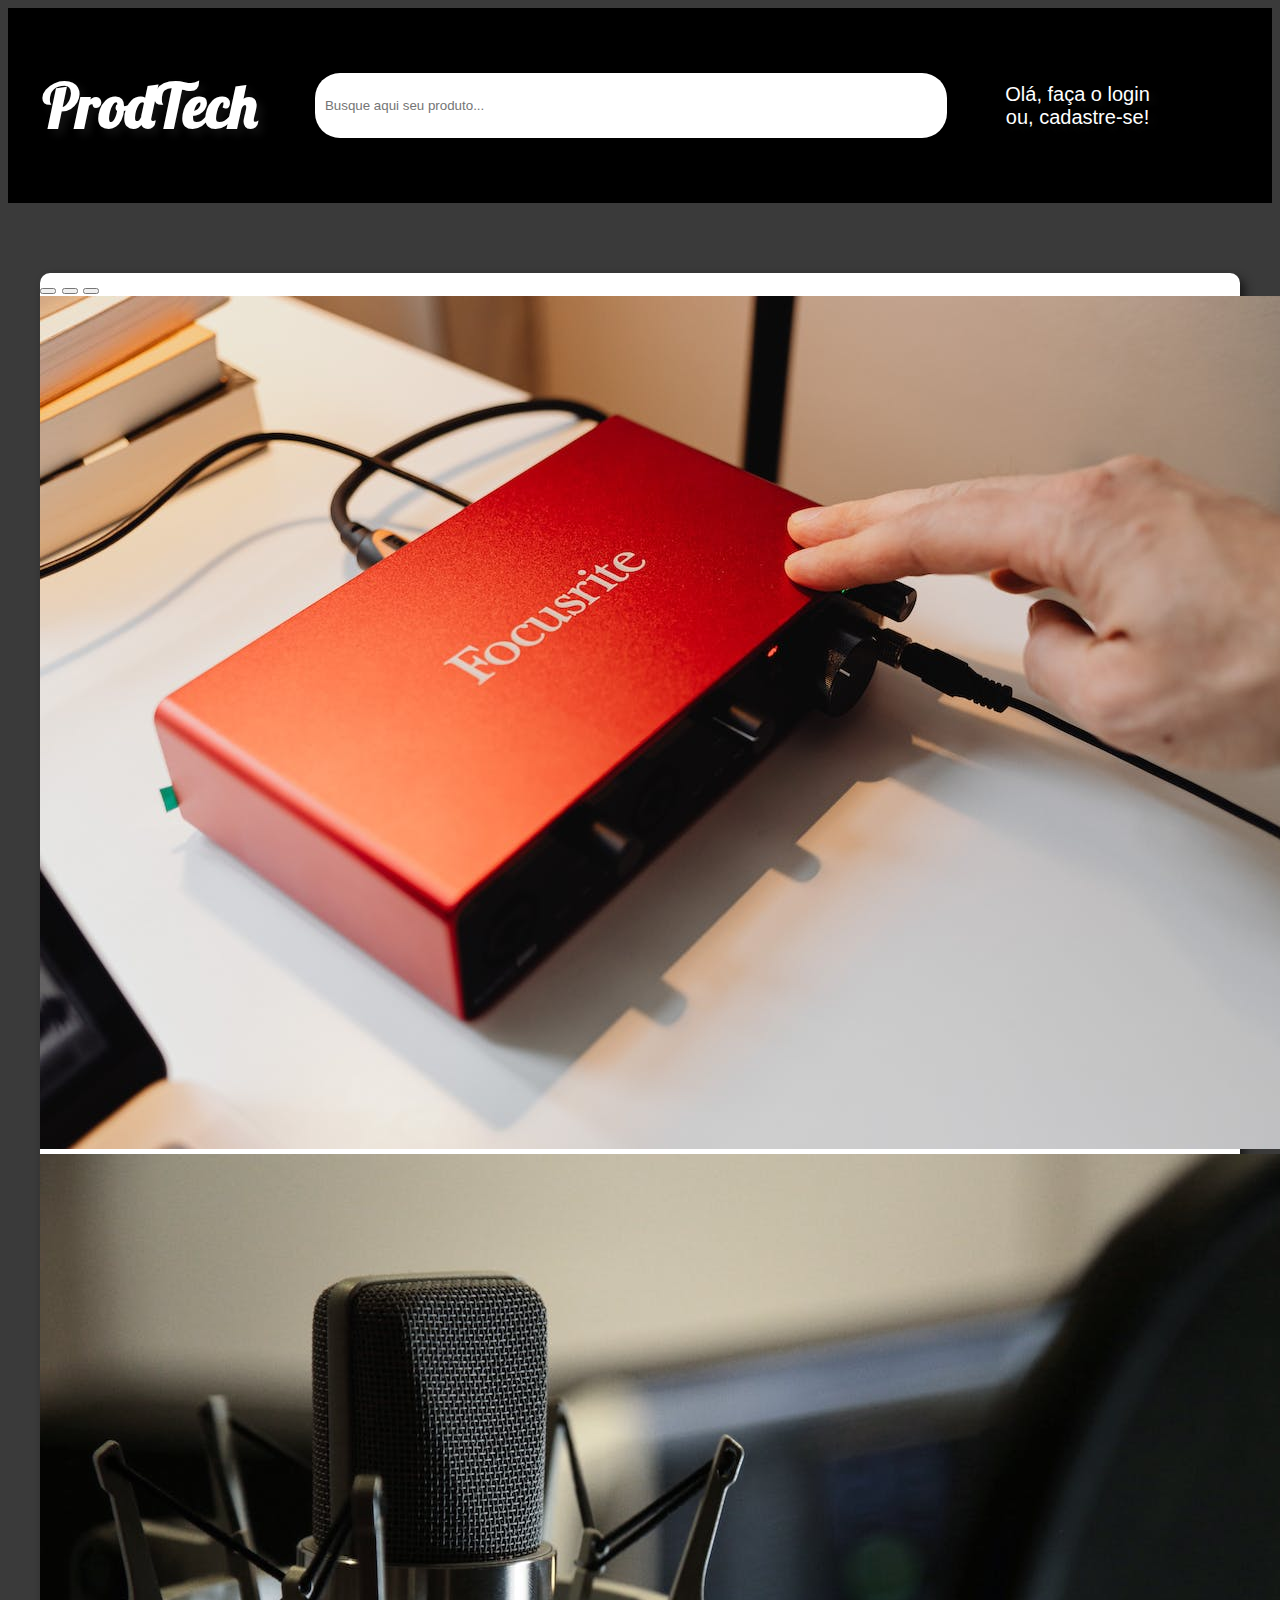
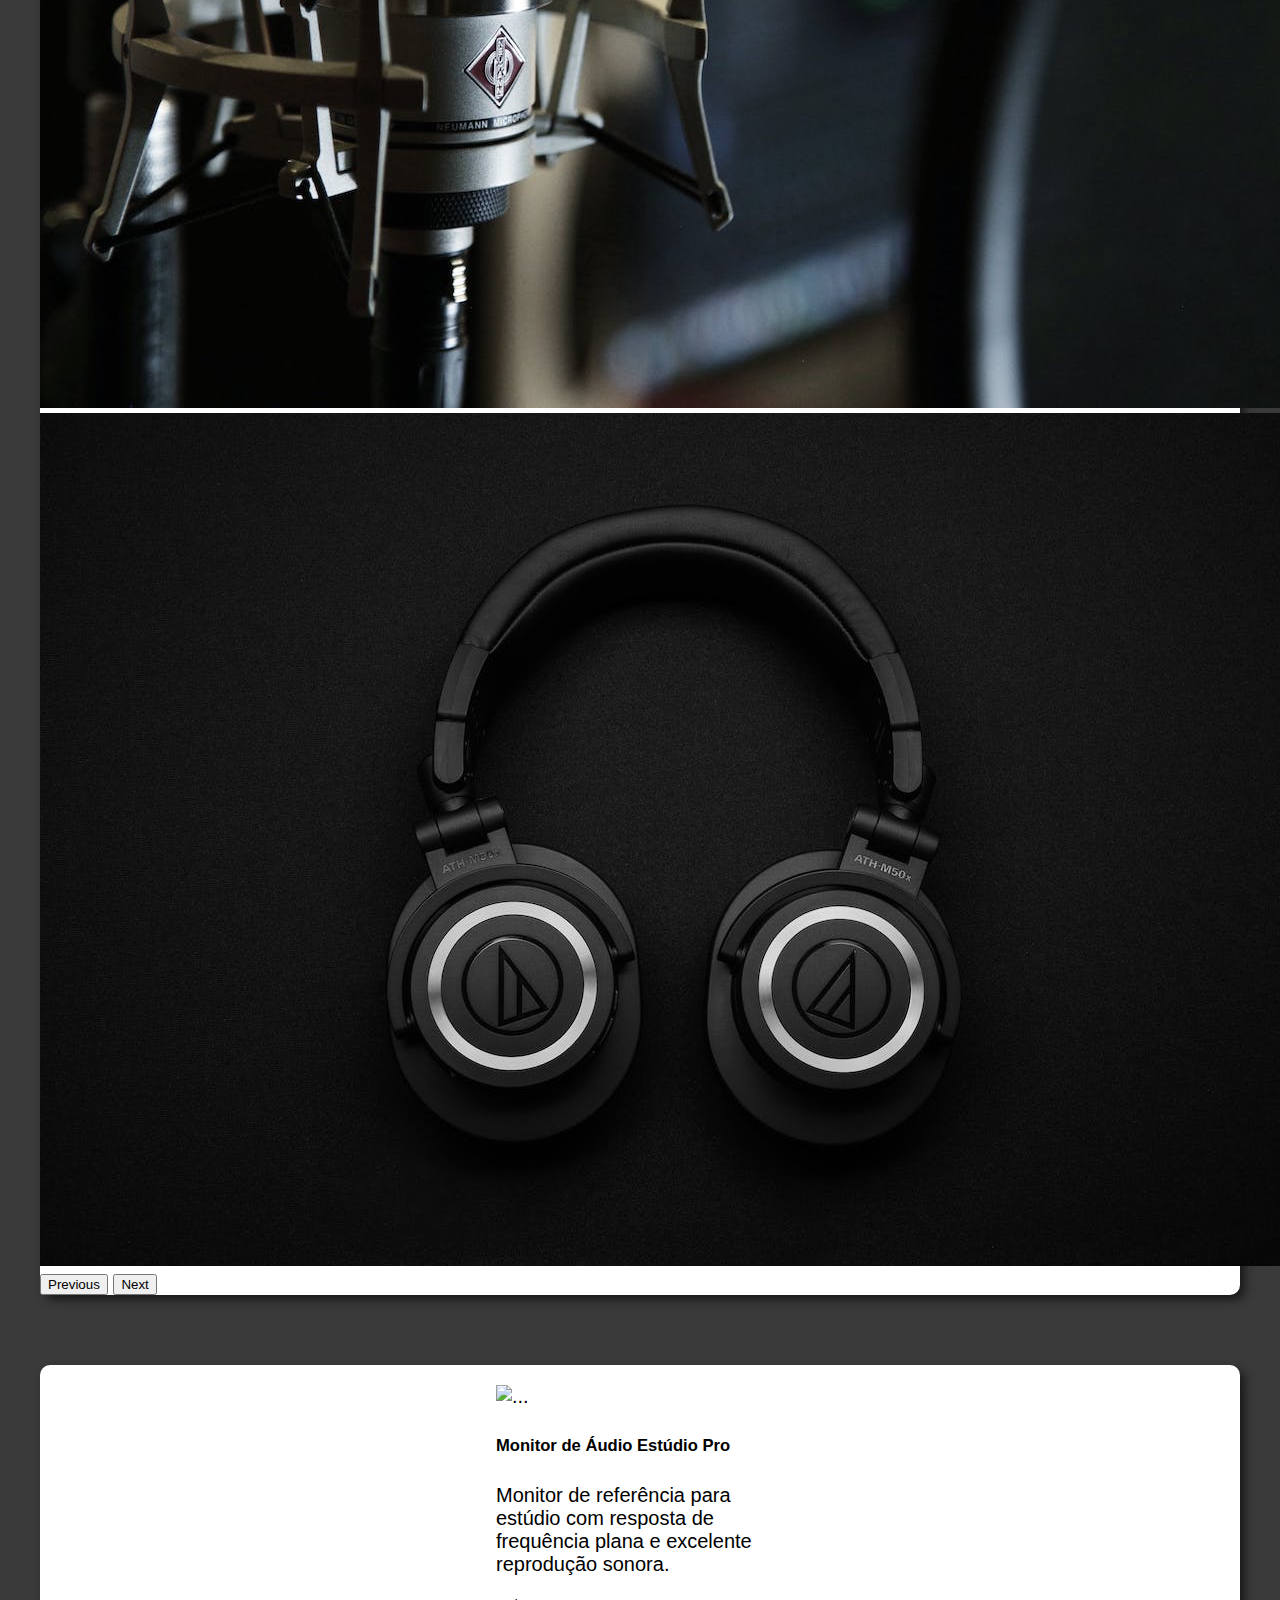
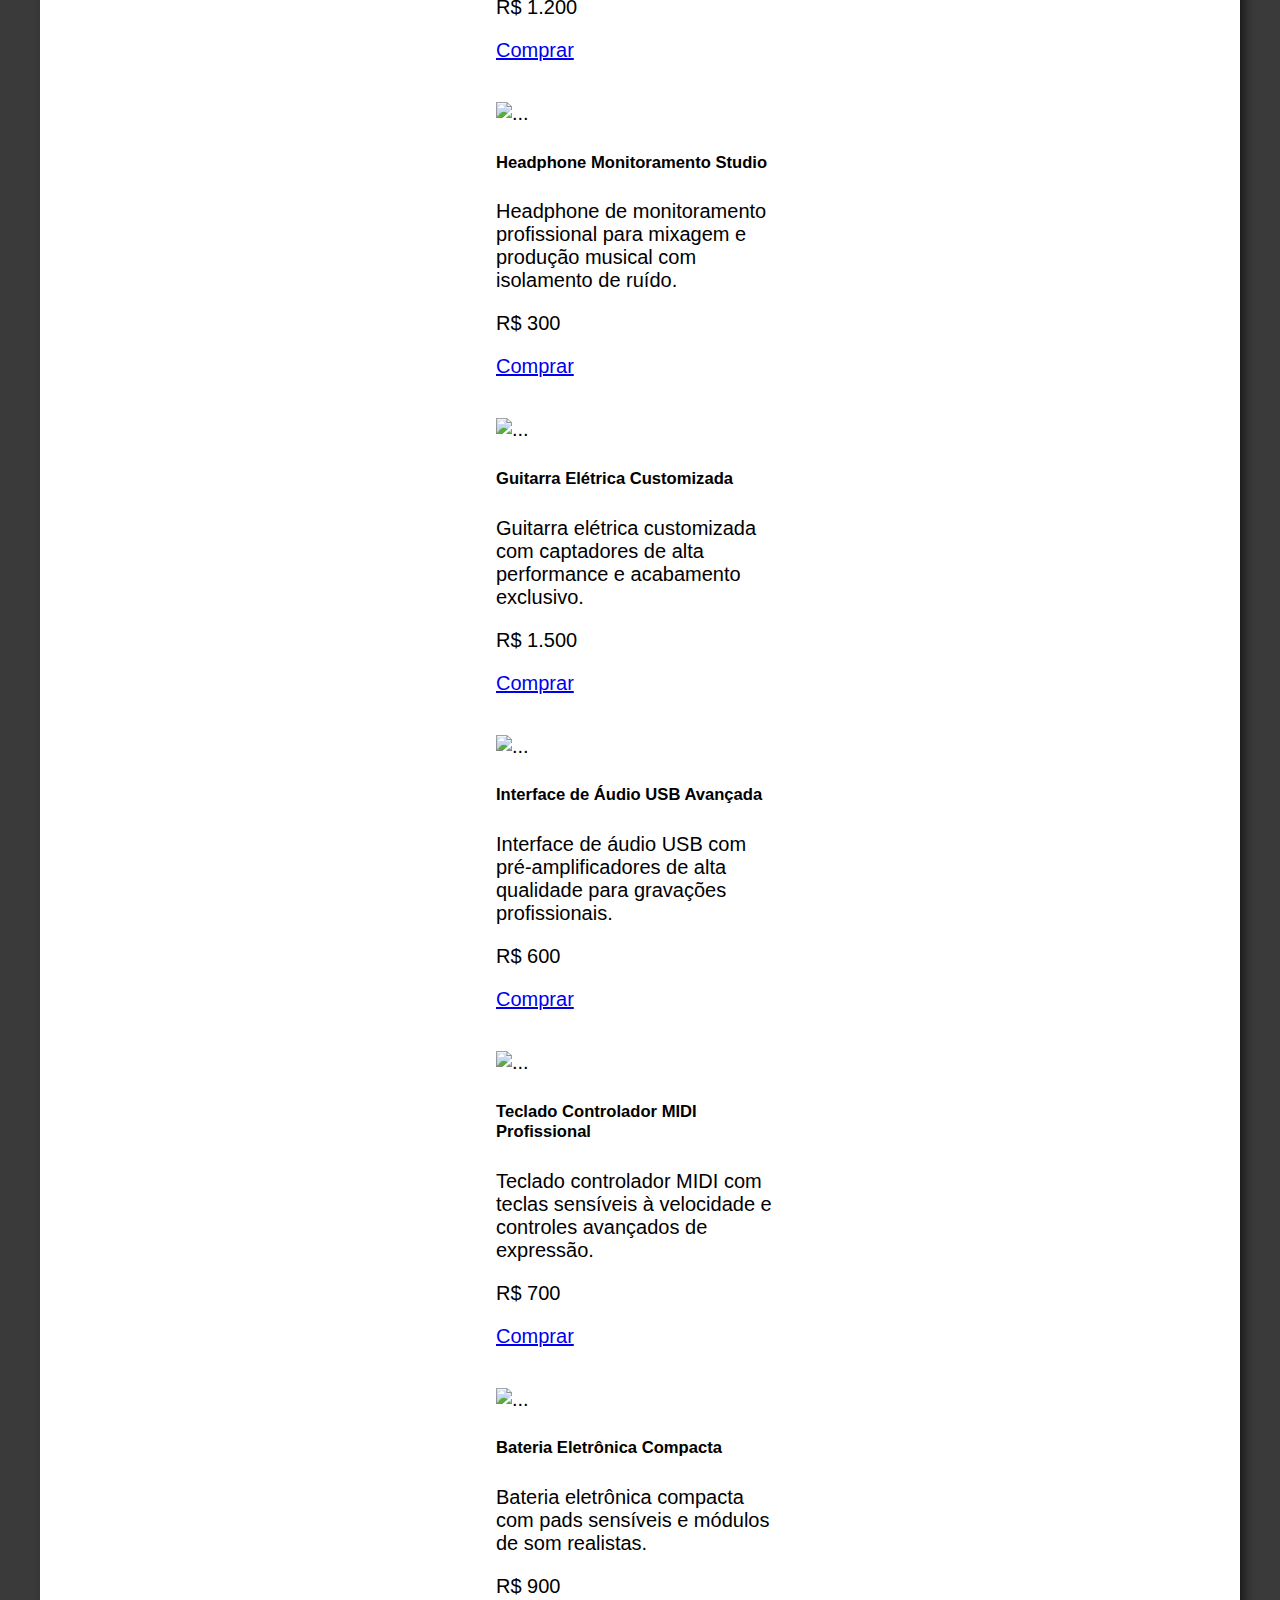
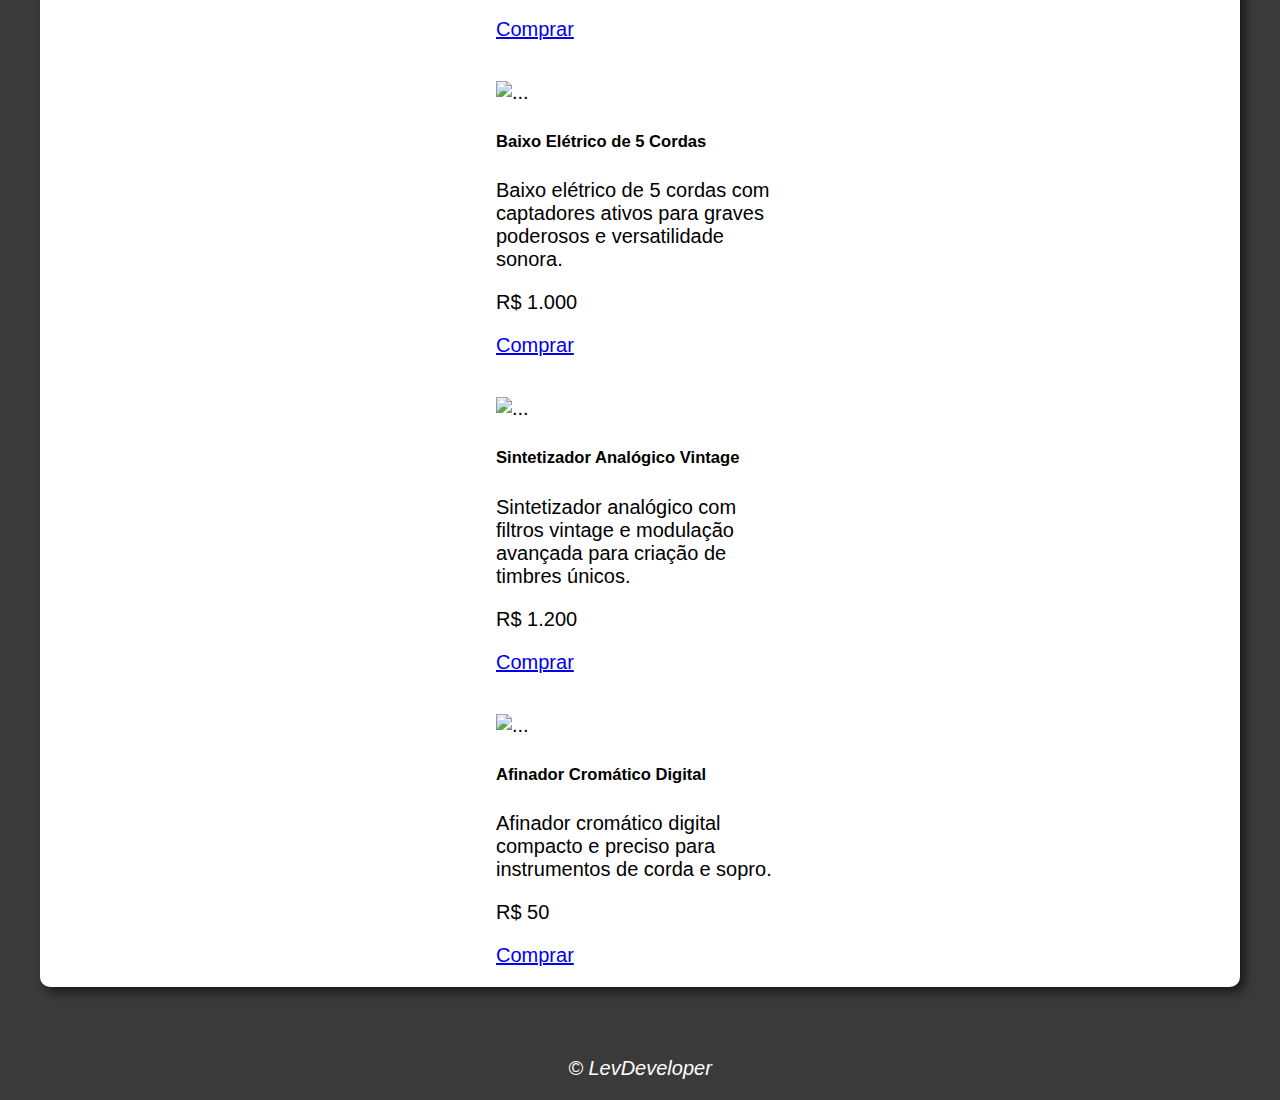
==== assets/html/index.html @ 38a7e934 "organizando arquivos" ====
<!DOCTYPE html>
<html lang="pt-BR">
<head>
    <meta charset="UTF-8">
    <meta name="viewport" content="width=device-width, initial-scale=1.0">
    <link rel="shortcut icon" href="img/voz.png" type="image/x-icon">
    <link rel="stylesheet" href="https://cdnjs.cloudflare.com/ajax/libs/font-awesome/6.4.2/css/all.min.css" integrity="sha512-z3gLpd7yknf1YoNbCzqRKc4qyor8gaKU1qmn+CShxbuBusANI9QpRohGBreCFkKxLhei6S9CQXFEbbKuqLg0DA==" crossorigin="anonymous" referrerpolicy="no-referrer" />
    <link href="https://cdn.jsdelivr.net/npm/bootstrap@5.3.2/dist/css/bootstrap.min.css" rel="stylesheet" integrity="sha384-T3c6CoIi6uLrA9TneNEoa7RxnatzjcDSCmG1MXxSR1GAsXEV/Dwwykc2MPK8M2HN" crossorigin="anonymous">
    <link rel="stylesheet" href="../css/index.css">
    <title>ProdTech</title>
</head>
<body onload="carregar()">
    <header>
        <h1>ProdTech</h1>
        <label for="busca"></label>
        <input type="text" name="" id="busca" placeholder="Busque aqui seu produto..."> 
        <i class="fa-solid fa-user"></i>
        <p>Olá, faça o login<br> ou, cadastre-se! </p>
        <i class="fa-regular fa-heart"></i>
        <i class="fa-solid fa-cart-shopping"></i>
        <i class="fa-solid fa-0"></i>
    </header>
    <section >
        <div id="carouselExampleIndicators" class="carousel slide">
            <div class="carousel-indicators">
              <button type="button" data-bs-target="#carouselExampleIndicators" data-bs-slide-to="0" class="active" aria-current="true" aria-label="Slide 1"></button>
              <button type="button" data-bs-target="#carouselExampleIndicators" data-bs-slide-to="1" aria-label="Slide 2"></button>
              <button type="button" data-bs-target="#carouselExampleIndicators" data-bs-slide-to="2" aria-label="Slide 3"></button>
            </div>
            <div class="carousel-inner">
              <div class="carousel-item active">
                <img src="../img/img1.jpg" class="d-block w-100" alt="...">
              </div>
              <div class="carousel-item">
                <img src="../img/img2.jpg" class="d-block w-100" alt="...">
              </div>
              <div class="carousel-item">
                <img src="../img/img3.jpg" class="d-block w-100" alt="...">
              </div>
            </div>
            <button class="carousel-control-prev" type="button" data-bs-target="#carouselExampleIndicators" data-bs-slide="prev">
              <span class="carousel-control-prev-icon" aria-hidden="true"></span>
              <span class="visually-hidden">Previous</span>
            </button>
            <button class="carousel-control-next" type="button" data-bs-target="#carouselExampleIndicators" data-bs-slide="next">
              <span class="carousel-control-next-icon" aria-hidden="true"></span>
              <span class="visually-hidden">Next</span>
            </button>
          </div>
    </section>
    <section>
        <div class="container text-center">
            <div class="row" id="lista"></div>
        </div>
    </section>
    <footer>
        <p>&copy; LevDeveloper</p>
    </footer>
    <script src="https://cdn.jsdelivr.net/npm/bootstrap@5.3.2/dist/js/bootstrap.bundle.min.js" integrity="sha384-C6RzsynM9kWDrMNeT87bh95OGNyZPhcTNXj1NW7RuBCsyN/o0jlpcV8Qyq46cDfL" crossorigin="anonymous"></script>
    <script src="../js/index.js"></script>
</body>
</html>
---- assets/css/index.css ----
@import url('https://fonts.googleapis.com/css2?family=Lobster&display=swap');
body{
    background-color: #3a3a3a;
    font: normal 15pt arial;
}

header{
    background-color: #000000;
    color:white;
    text-align: center;
    text-shadow: 5px 5px 10px #161515e1;
    display: flex;
    align-items: center;
    justify-content: space-around;
    padding: 20px;
}

input[type="text"] {
    border: none;
    padding: 10px;
    width: 50%;
    height: 3.5vw;
    border-radius: 25px;
    cursor: pointer;
    outline: none;
}

input[type="text"]:focus {
    box-shadow:0 0 0 5px #3a3a3a;
}

section {
    background-color: white;
    width: 1200px;
    border-radius: 10px;
    margin: auto;
    box-shadow: 5px 5px 10px #161515e1;
    margin-top: 70px;
}

#resultado{
    text-align: center;
    padding: 20px;
}

footer {
    color: white;
    text-align: center;
    font-style: italic;
    margin-top: 70px;
}

.img-product {
    height: 200px !important;
}

.col{
    padding: 20px;
    display: flex;
    align-items: center;
    justify-content: center;
}

i {
    font-family: sans-serif;
    text-decoration: none;
    cursor: pointer;
}

h1{
    font-family: 'Lobster', sans-serif;
    font-size: 60px;
}

p{
    cursor: pointer;
}
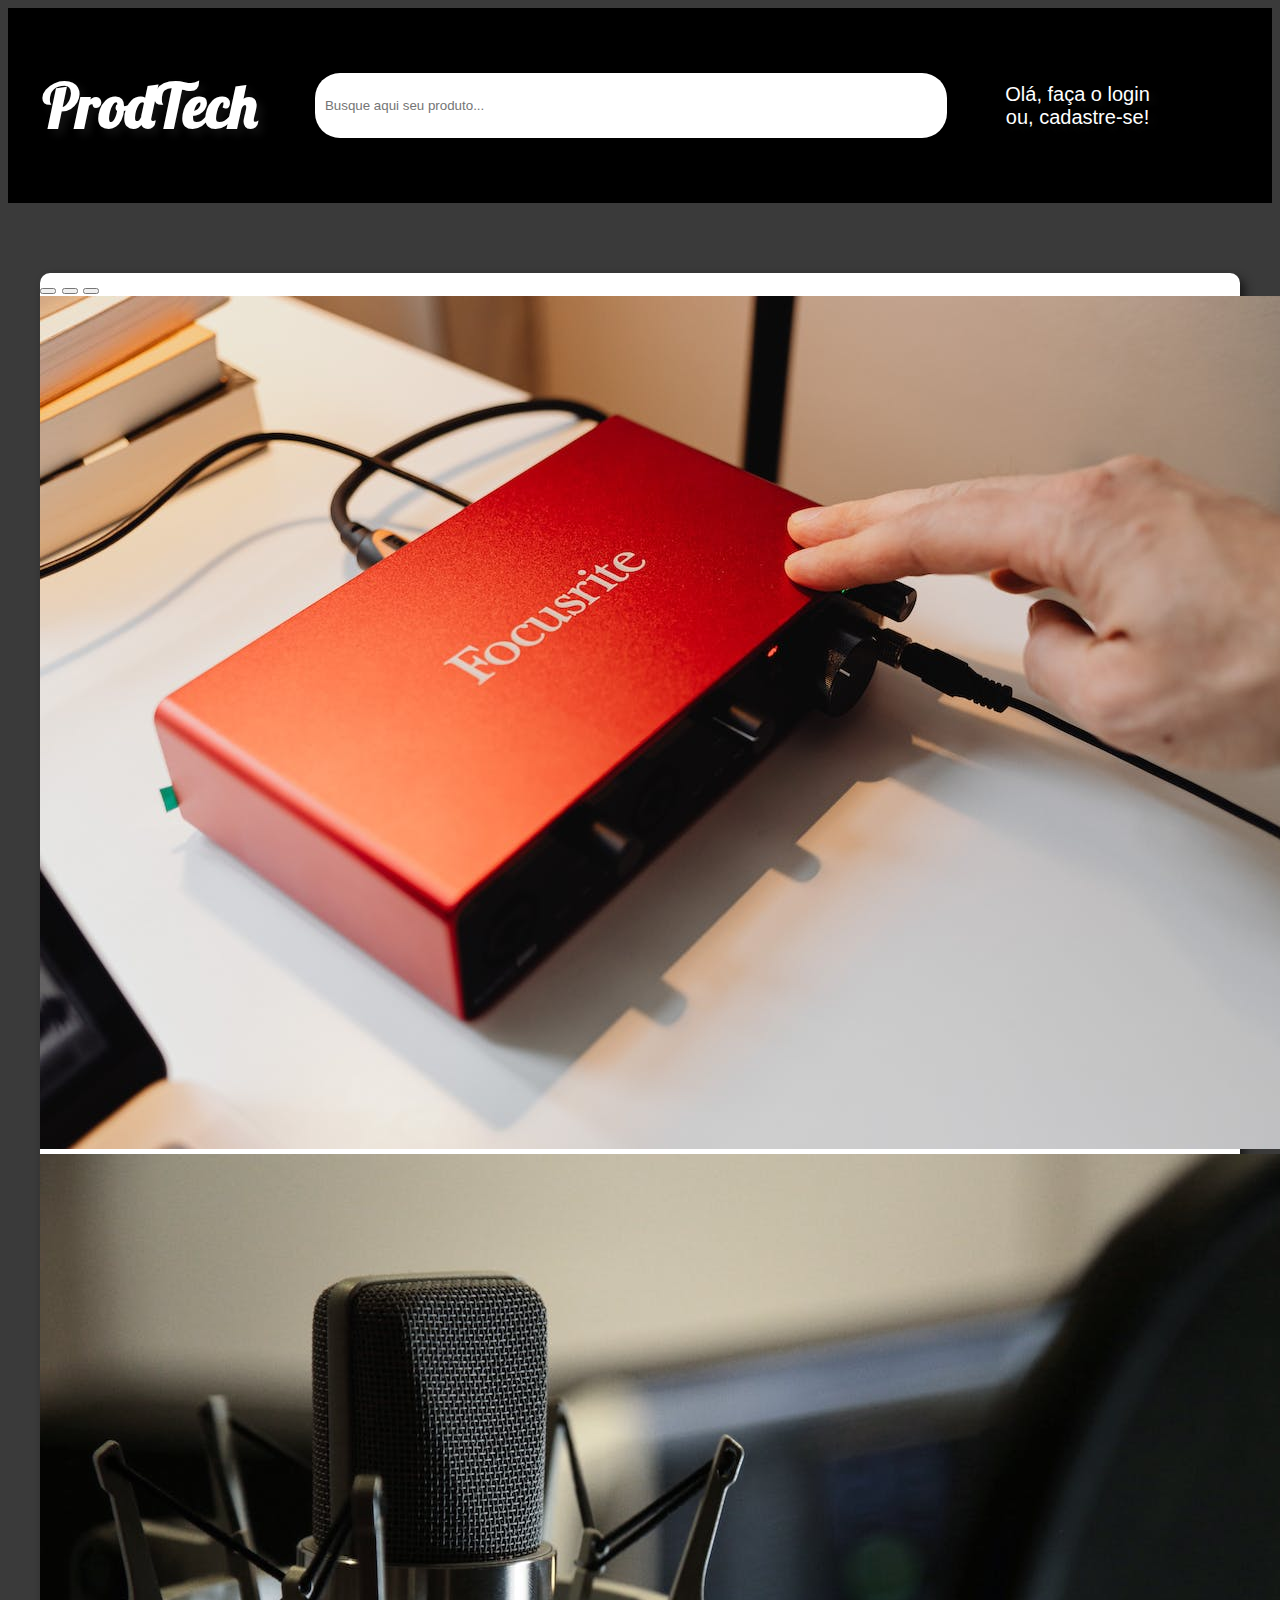
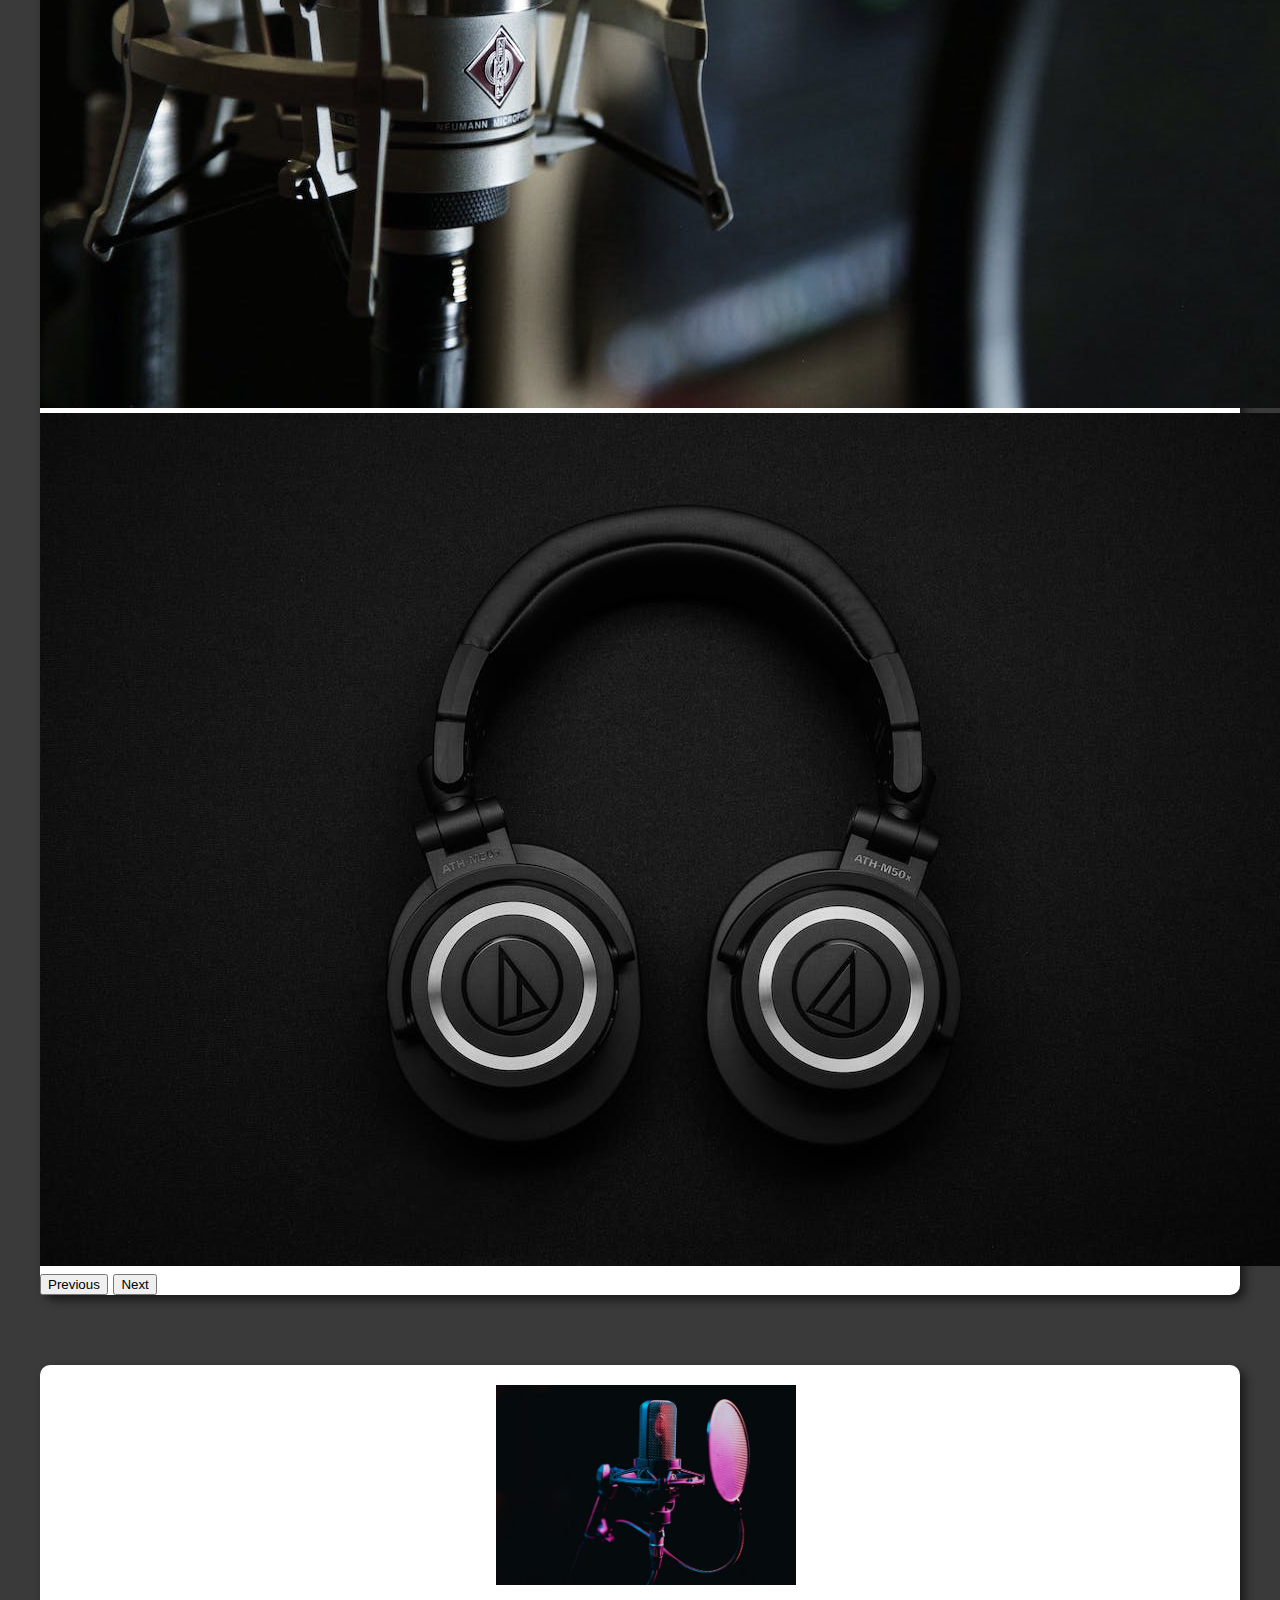
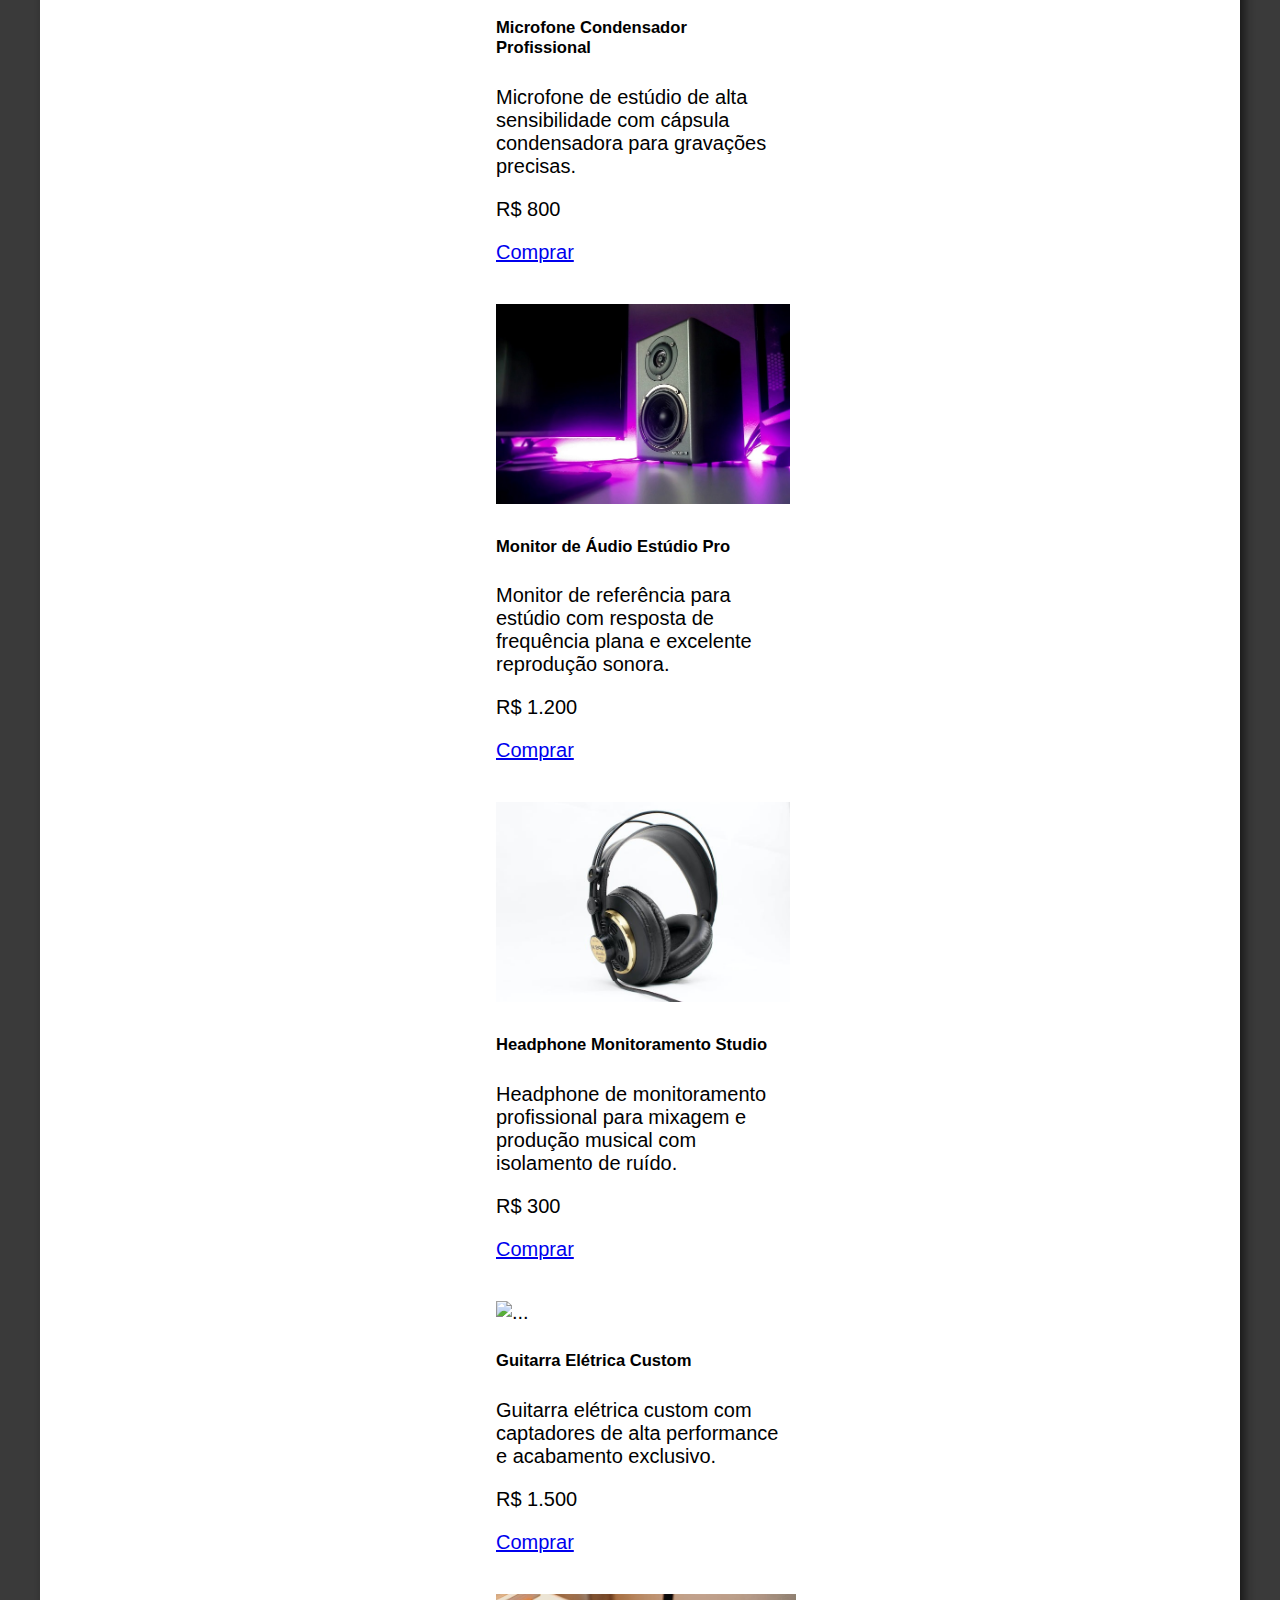
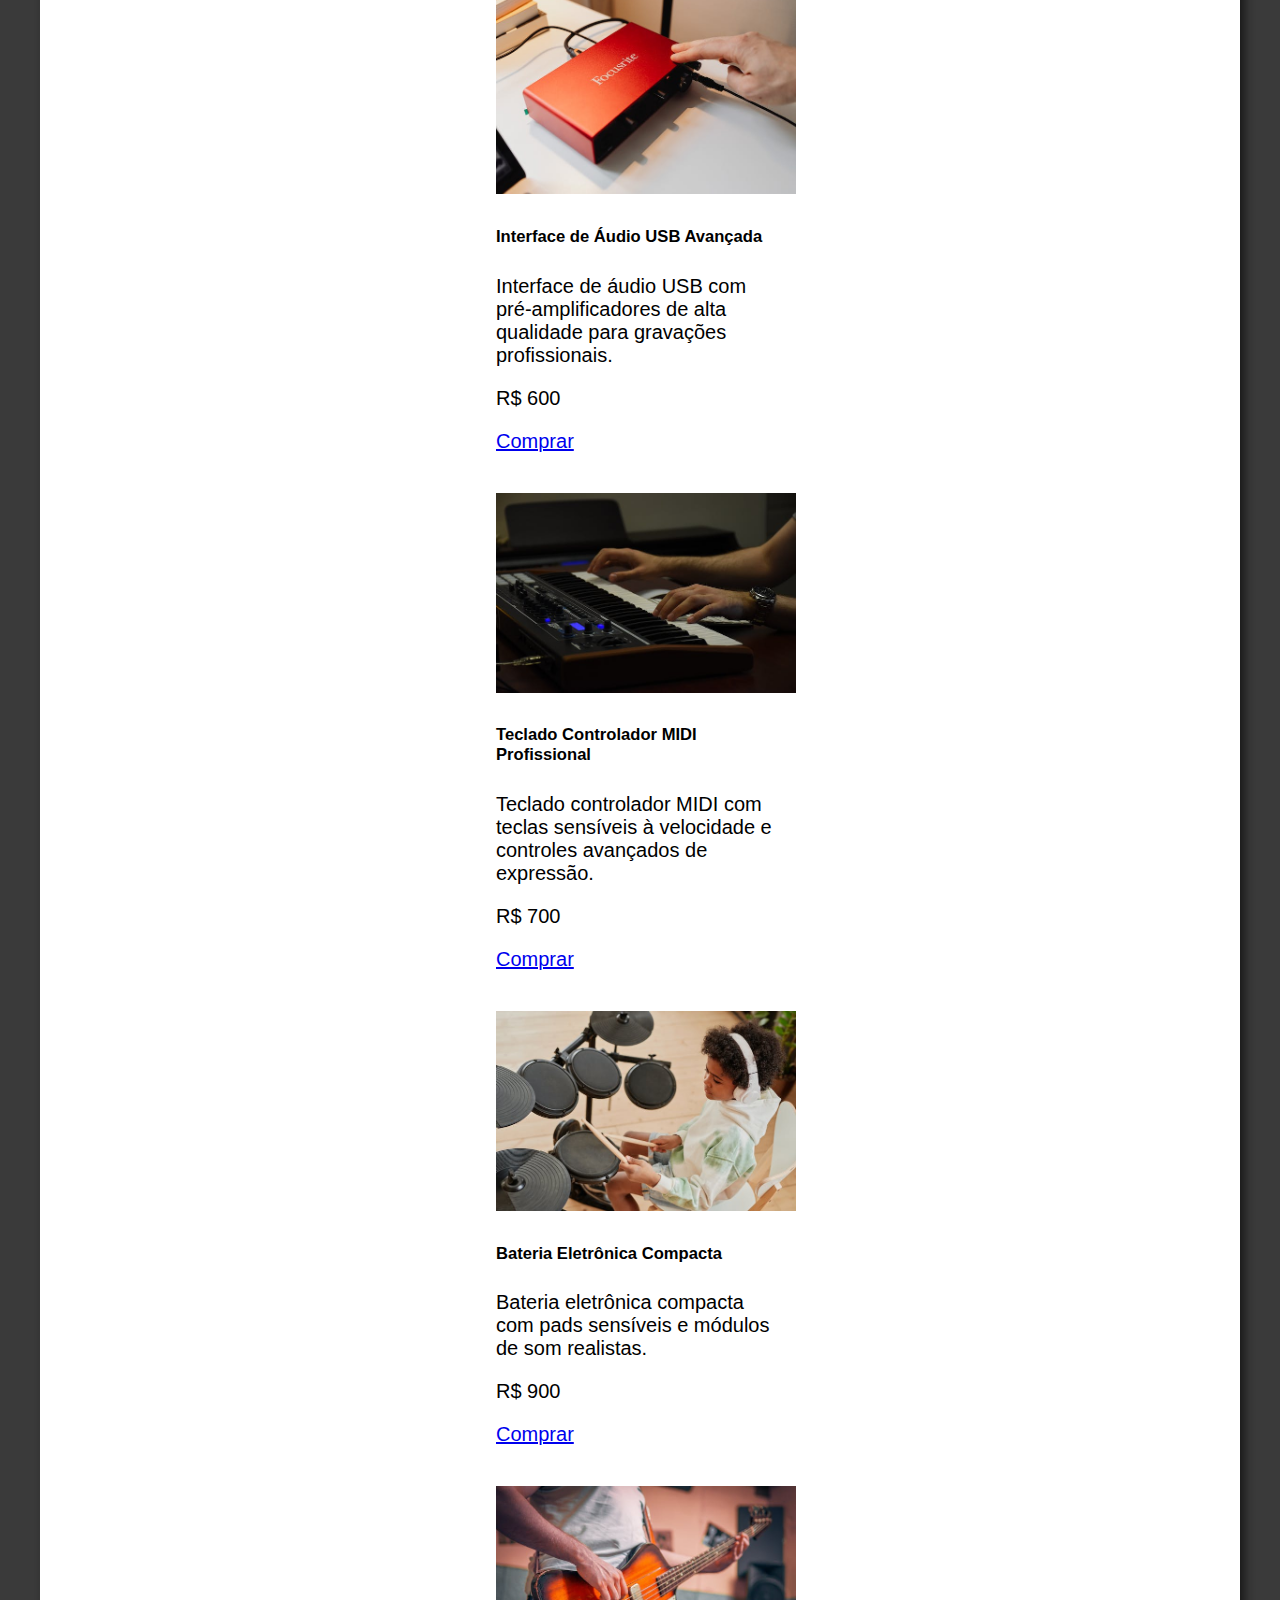
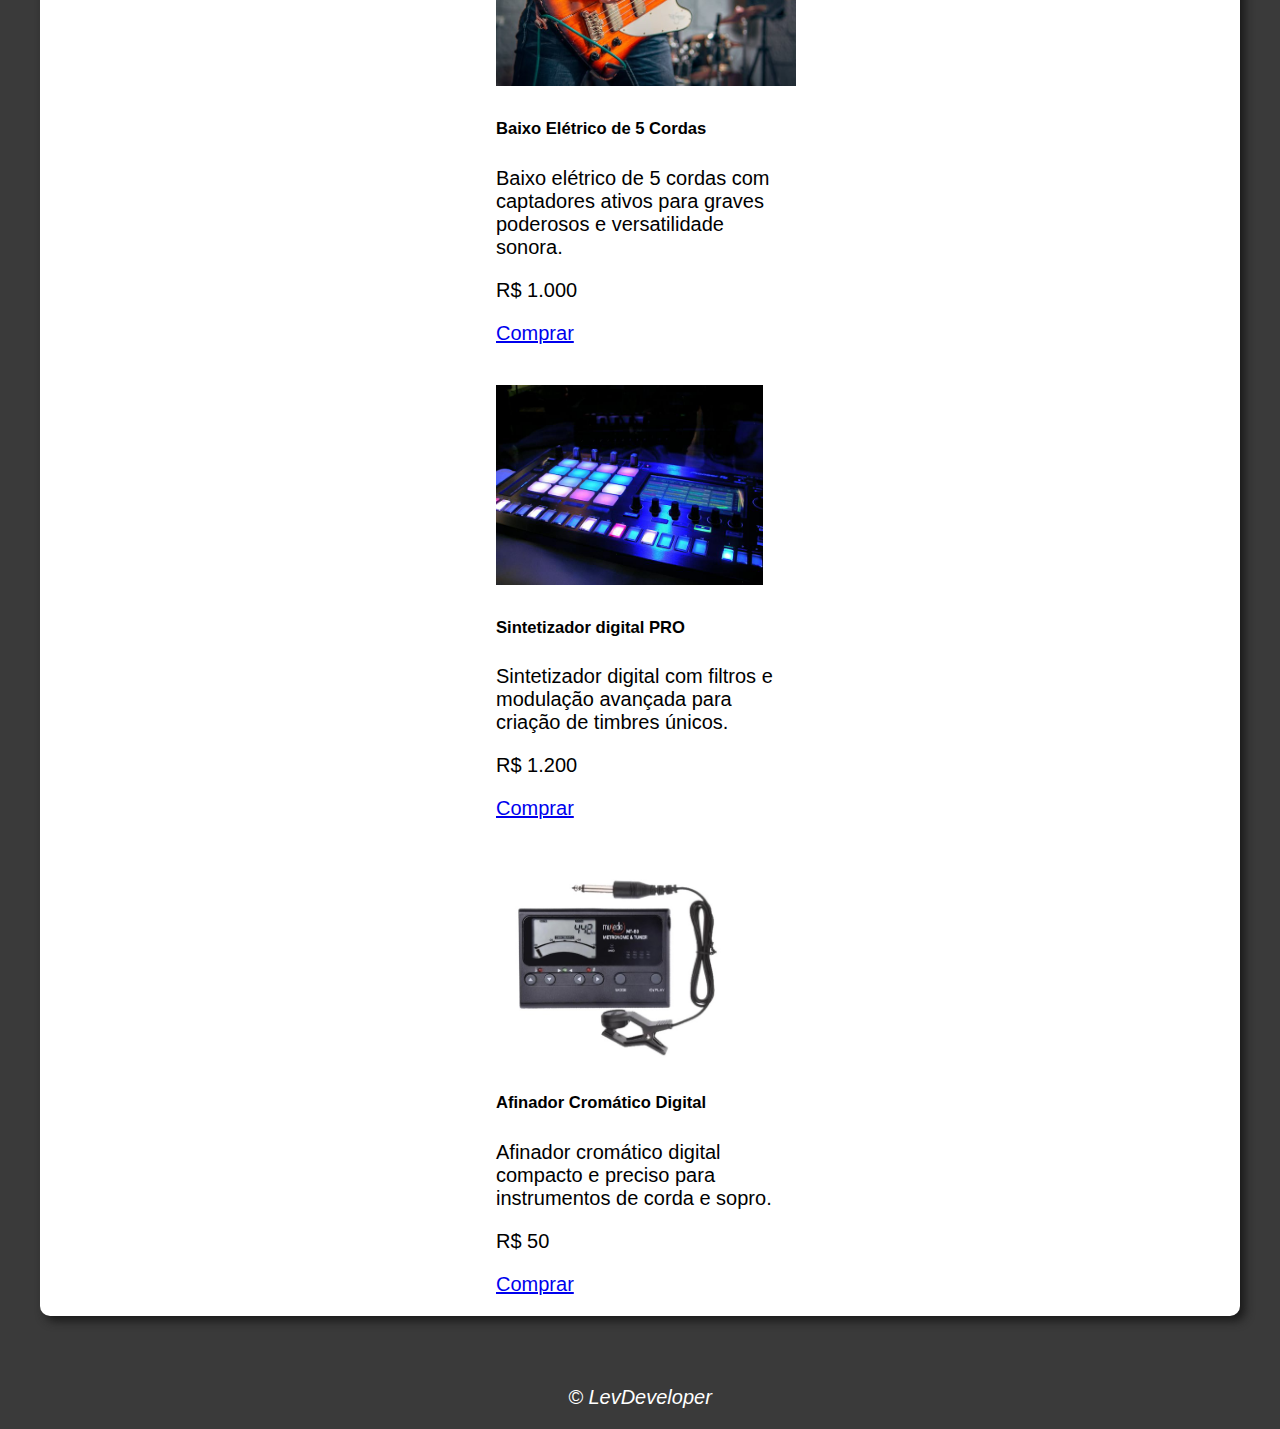
==== commit 7e79d9c7: "css bandeira" ====
--- a/assets/html/index.html
+++ b/assets/html/index.html
@@ -3,7 +3,7 @@
 <head>
     <meta charset="UTF-8">
     <meta name="viewport" content="width=device-width, initial-scale=1.0">
-    <link rel="shortcut icon" href="img/voz.png" type="image/x-icon">
+    <link rel="shortcut icon" href="../img/voz.png" type="image/x-icon">
     <link rel="stylesheet" href="https://cdnjs.cloudflare.com/ajax/libs/font-awesome/6.4.2/css/all.min.css" integrity="sha512-z3gLpd7yknf1YoNbCzqRKc4qyor8gaKU1qmn+CShxbuBusANI9QpRohGBreCFkKxLhei6S9CQXFEbbKuqLg0DA==" crossorigin="anonymous" referrerpolicy="no-referrer" />
     <link href="https://cdn.jsdelivr.net/npm/bootstrap@5.3.2/dist/css/bootstrap.min.css" rel="stylesheet" integrity="sha384-T3c6CoIi6uLrA9TneNEoa7RxnatzjcDSCmG1MXxSR1GAsXEV/Dwwykc2MPK8M2HN" crossorigin="anonymous">
     <link rel="stylesheet" href="../css/index.css">
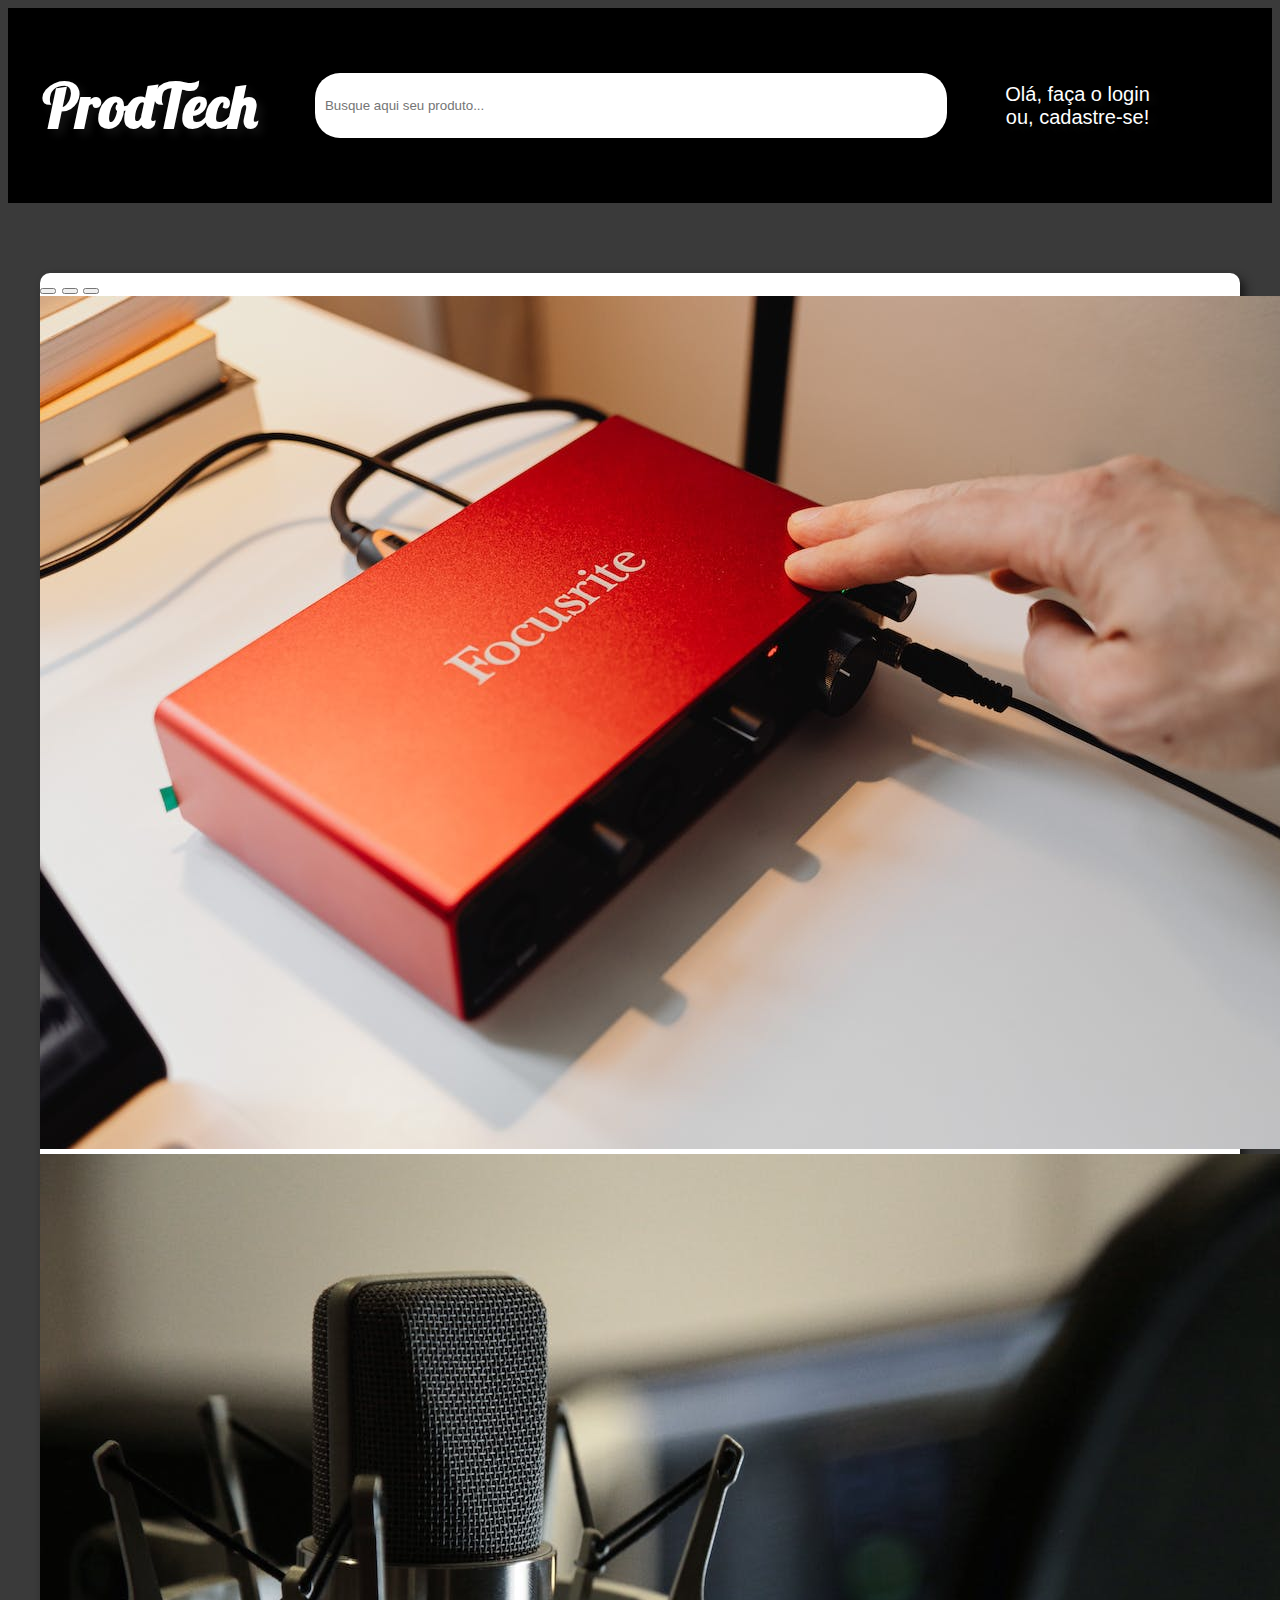
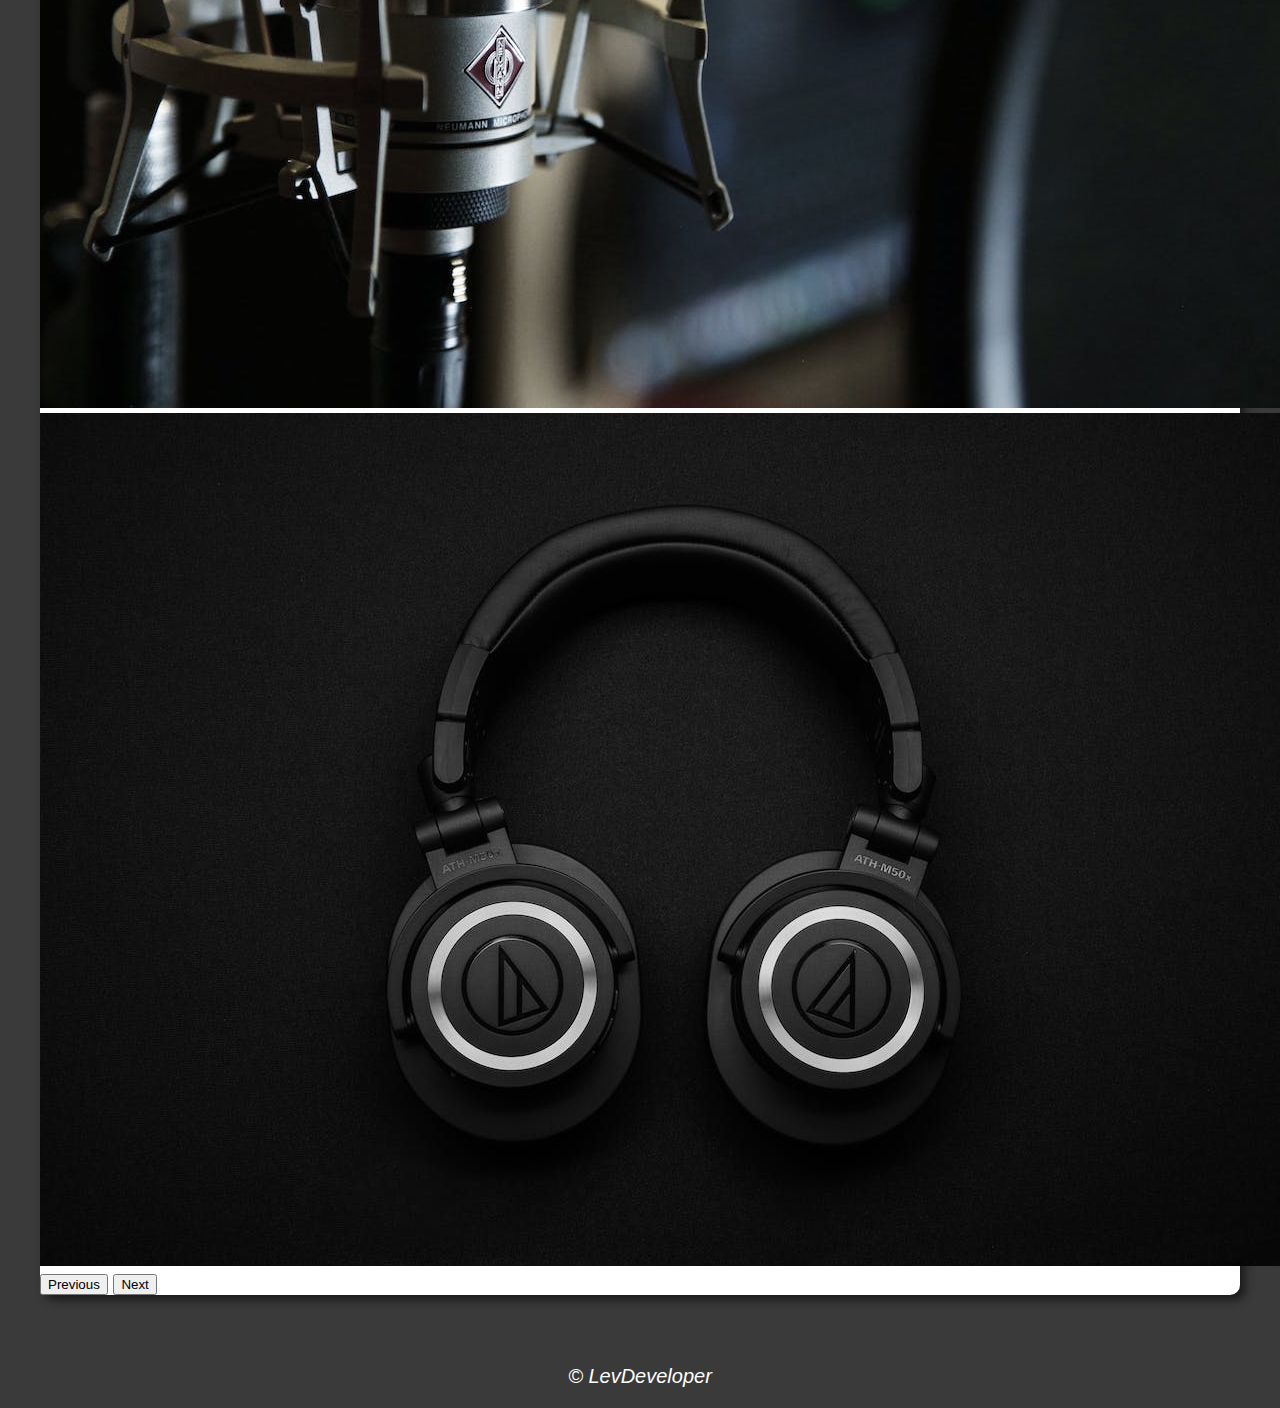
==== commit 7c836740: "buscando dados no backEnd" ====
--- a/assets/html/index.html
+++ b/assets/html/index.html
@@ -9,7 +9,7 @@
     <link rel="stylesheet" href="../css/index.css">
     <title>ProdTech</title>
 </head>
-<body onload="carregar()">
+<body>
     <header>
         <h1>ProdTech</h1>
         <label for="busca"></label>
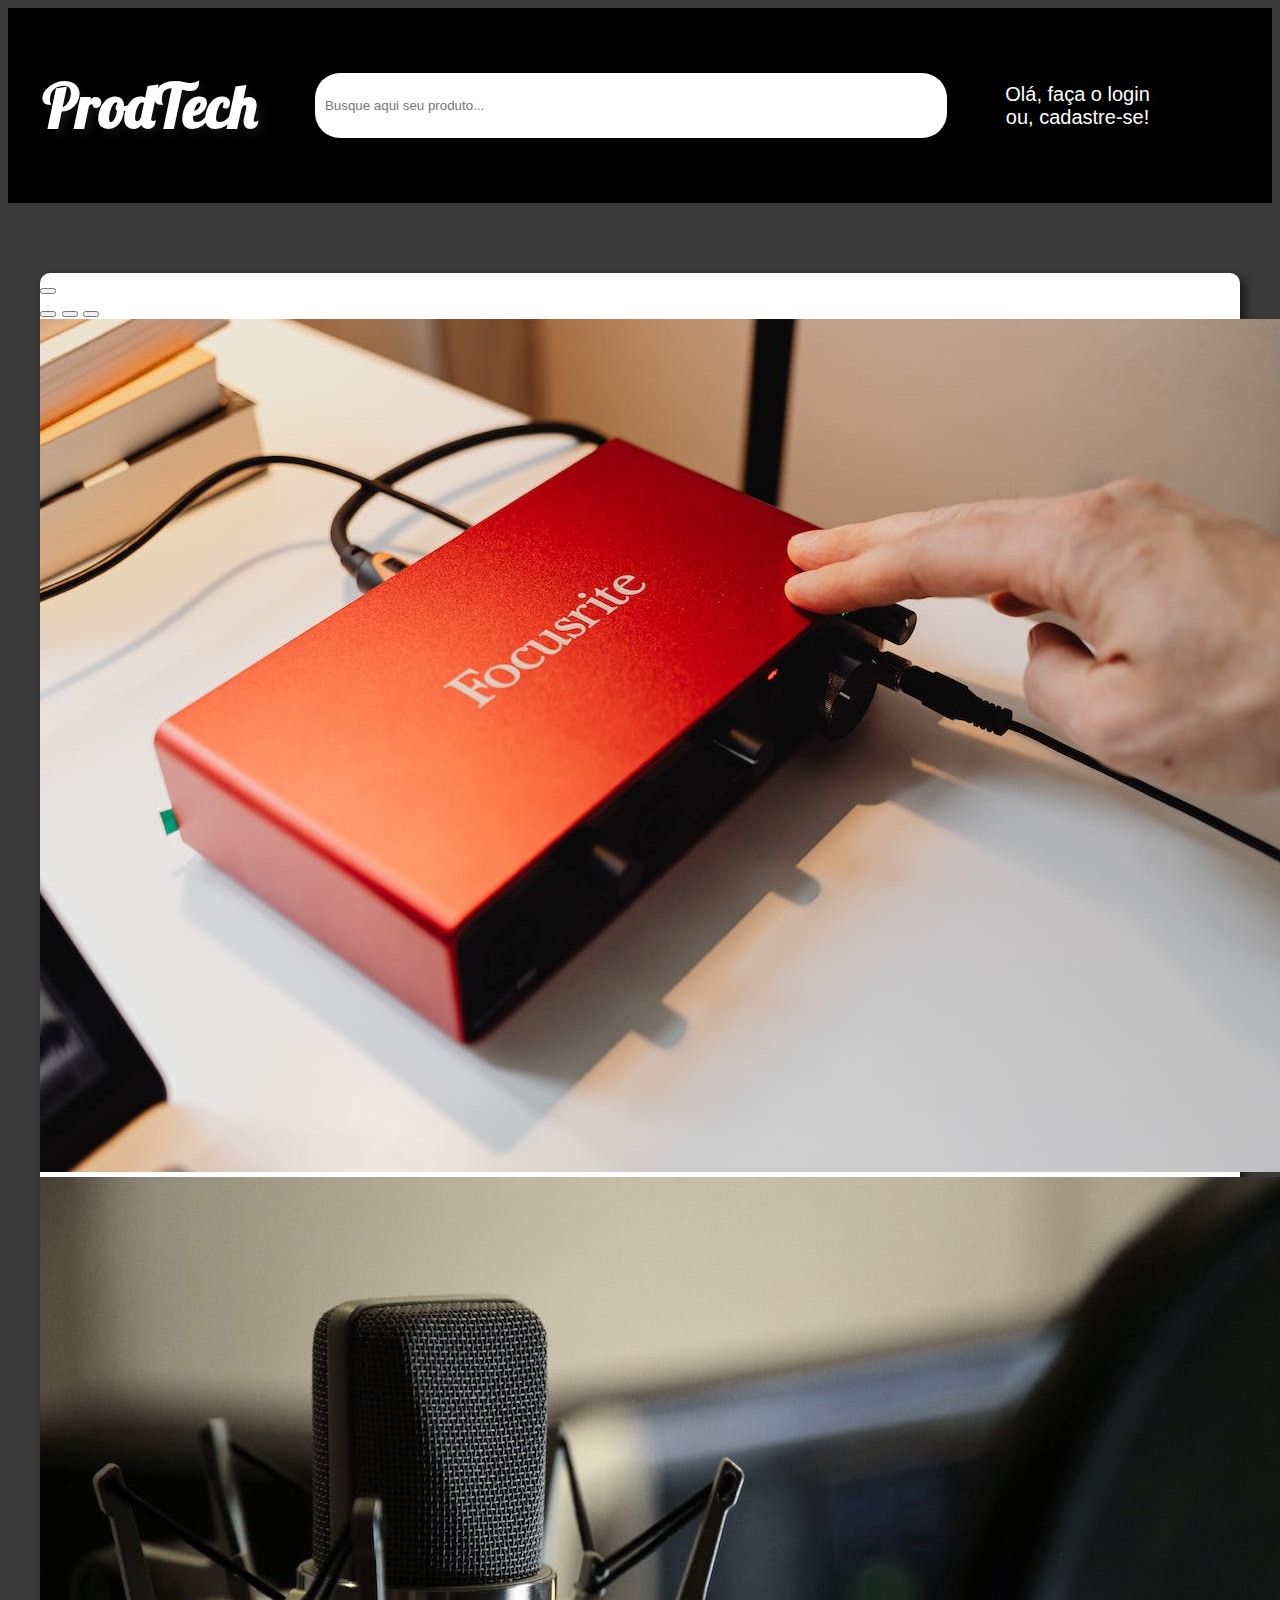
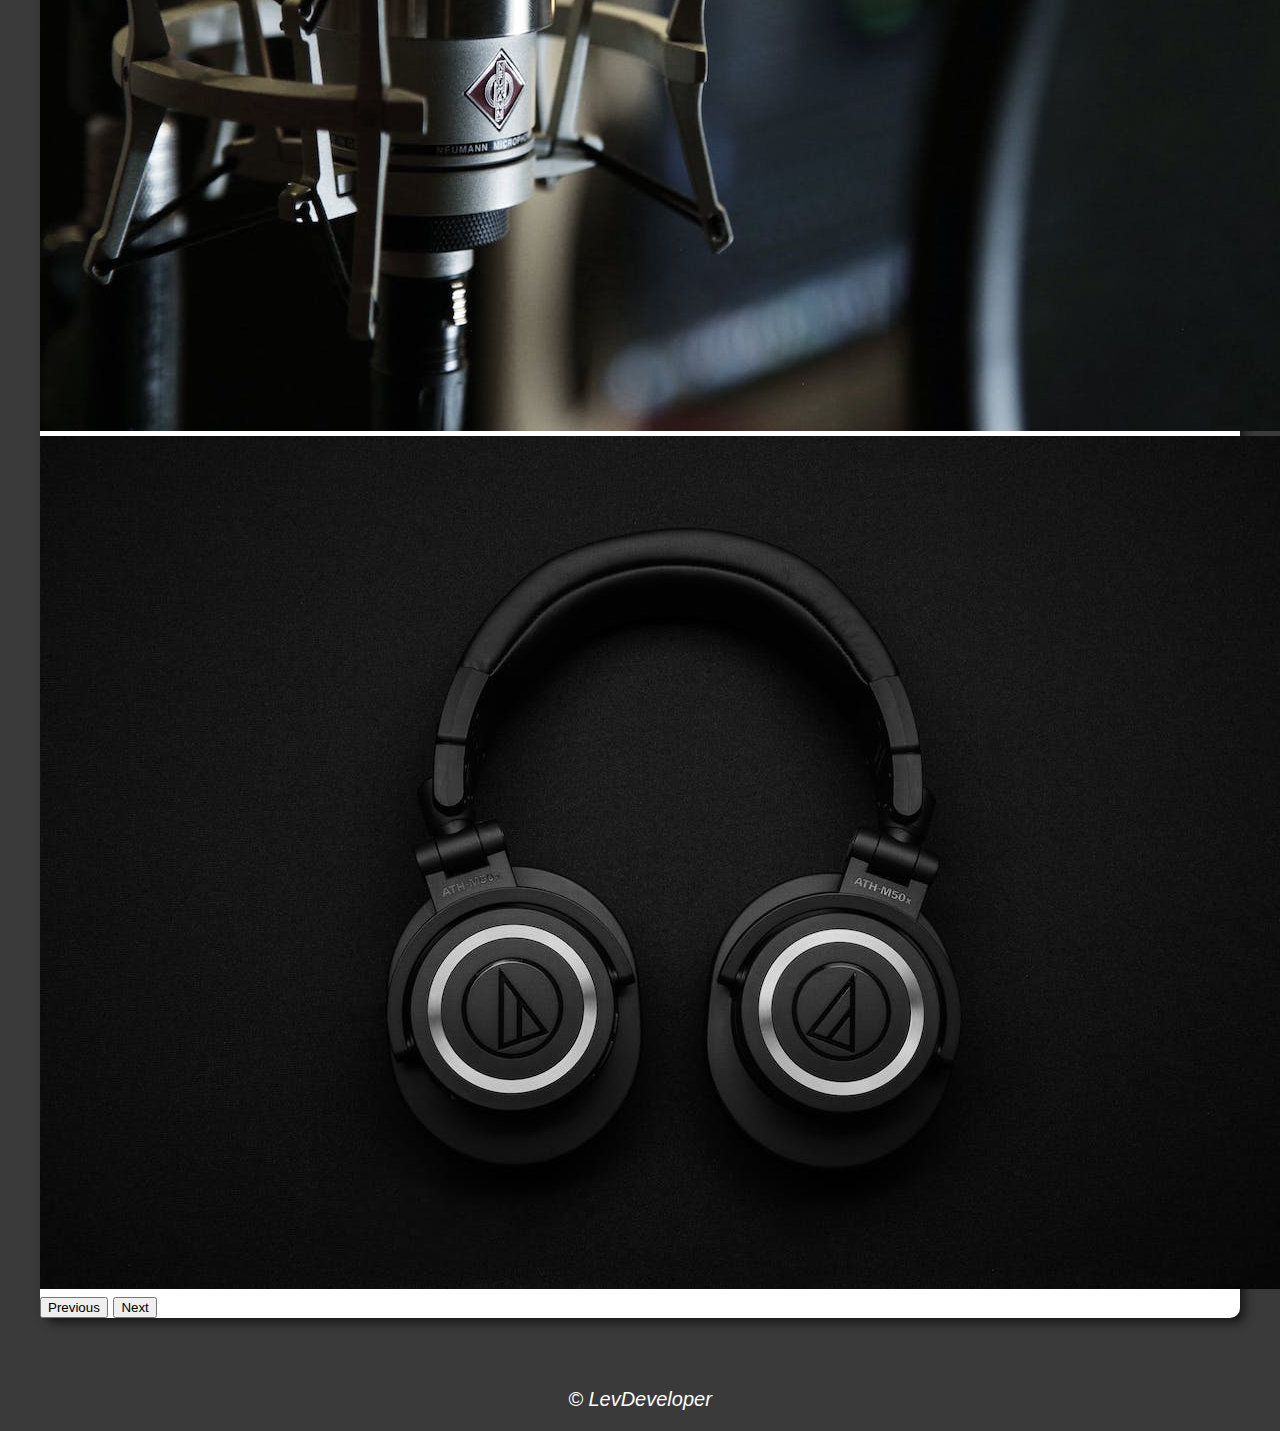
==== commit 1e17780b: "botão lightmode" ====
--- a/assets/html/index.html
+++ b/assets/html/index.html
@@ -9,7 +9,7 @@
     <link rel="stylesheet" href="../css/index.css">
     <title>ProdTech</title>
 </head>
-<body>
+<body id="corpo">
     <header>
         <h1>ProdTech</h1>
         <label for="busca"></label>
@@ -21,6 +21,9 @@
         <i class="fa-solid fa-0"></i>
     </header>
     <section >
+      <button id="interruptor">
+        <i class="fa-solid fa-lightbulb"></i>
+      </button>
         <div id="carouselExampleIndicators" class="carousel slide">
             <div class="carousel-indicators">
               <button type="button" data-bs-target="#carouselExampleIndicators" data-bs-slide-to="0" class="active" aria-current="true" aria-label="Slide 1"></button>
--- a/assets/css/index.css
+++ b/assets/css/index.css
@@ -74,4 +74,9 @@
 
 p{
     cursor: pointer;
+}
+
+.light-mode {
+    background-color: white;
+    color: black;
 }